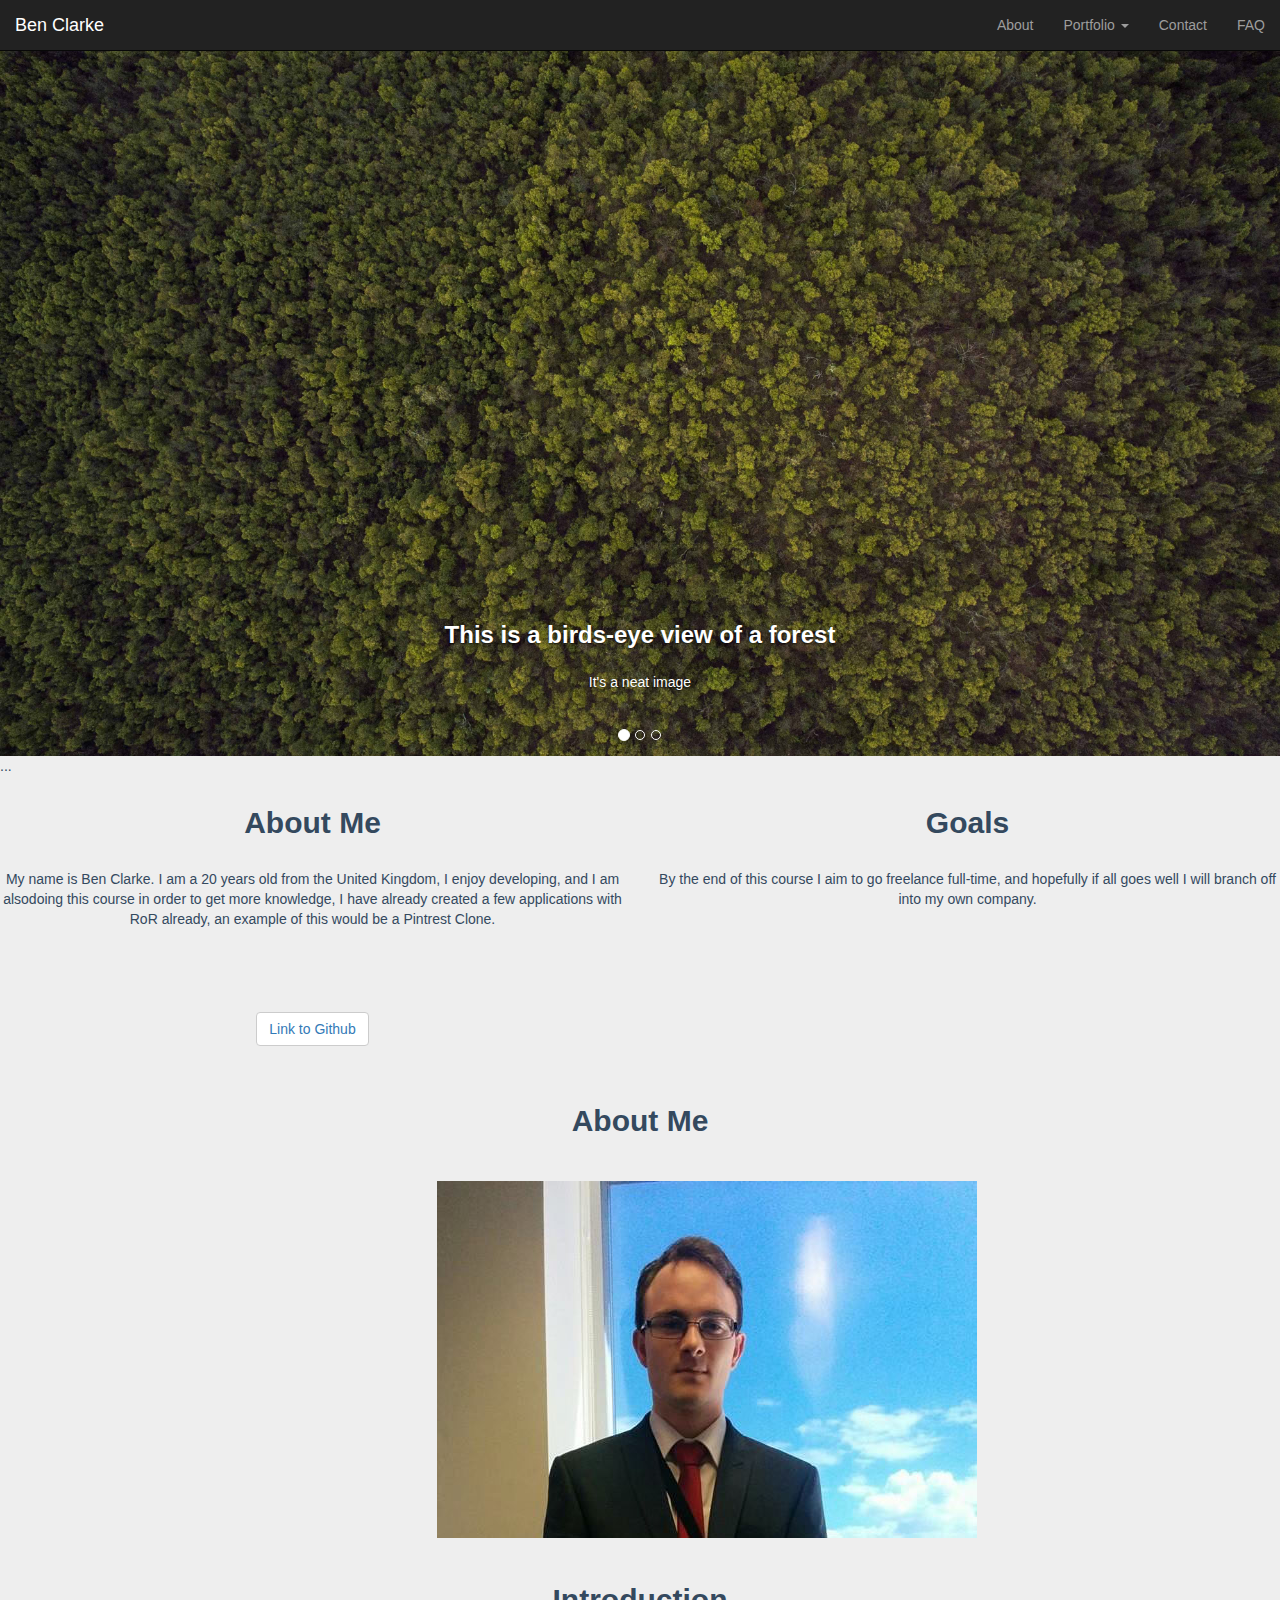
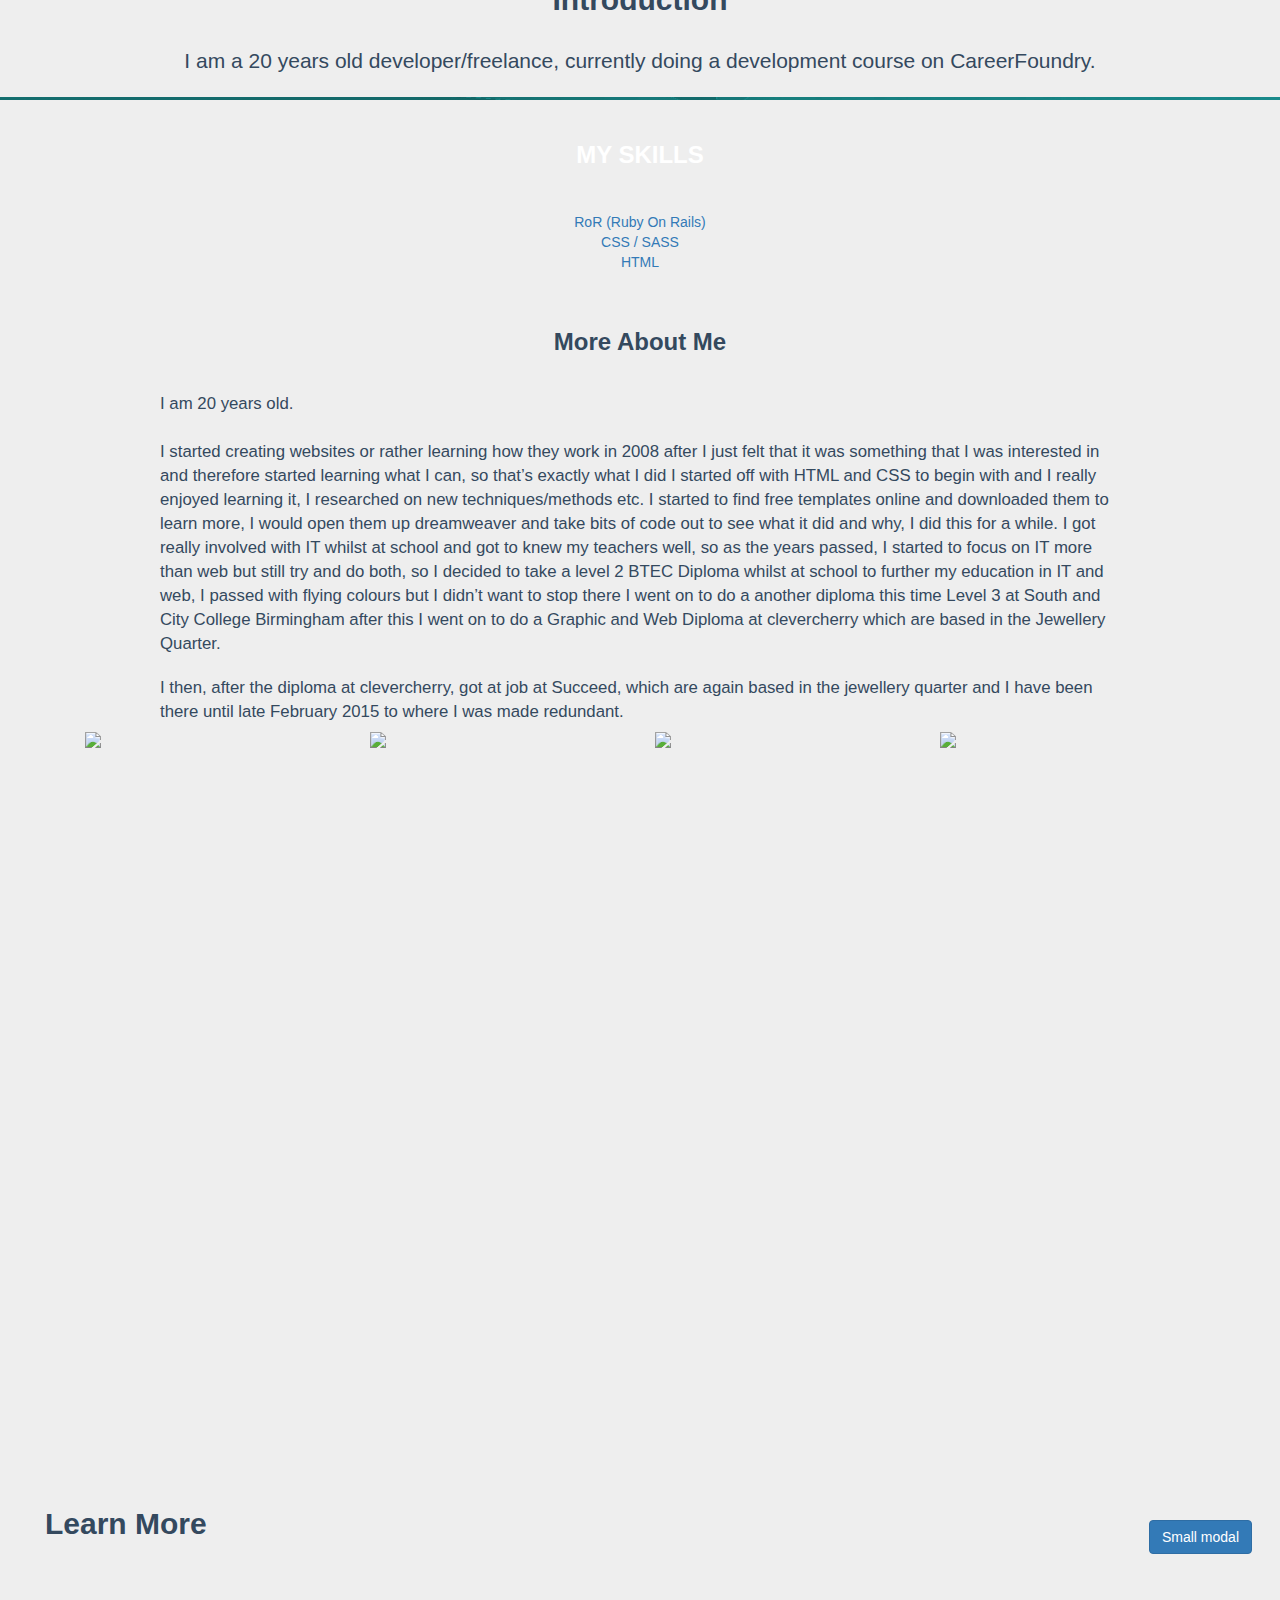
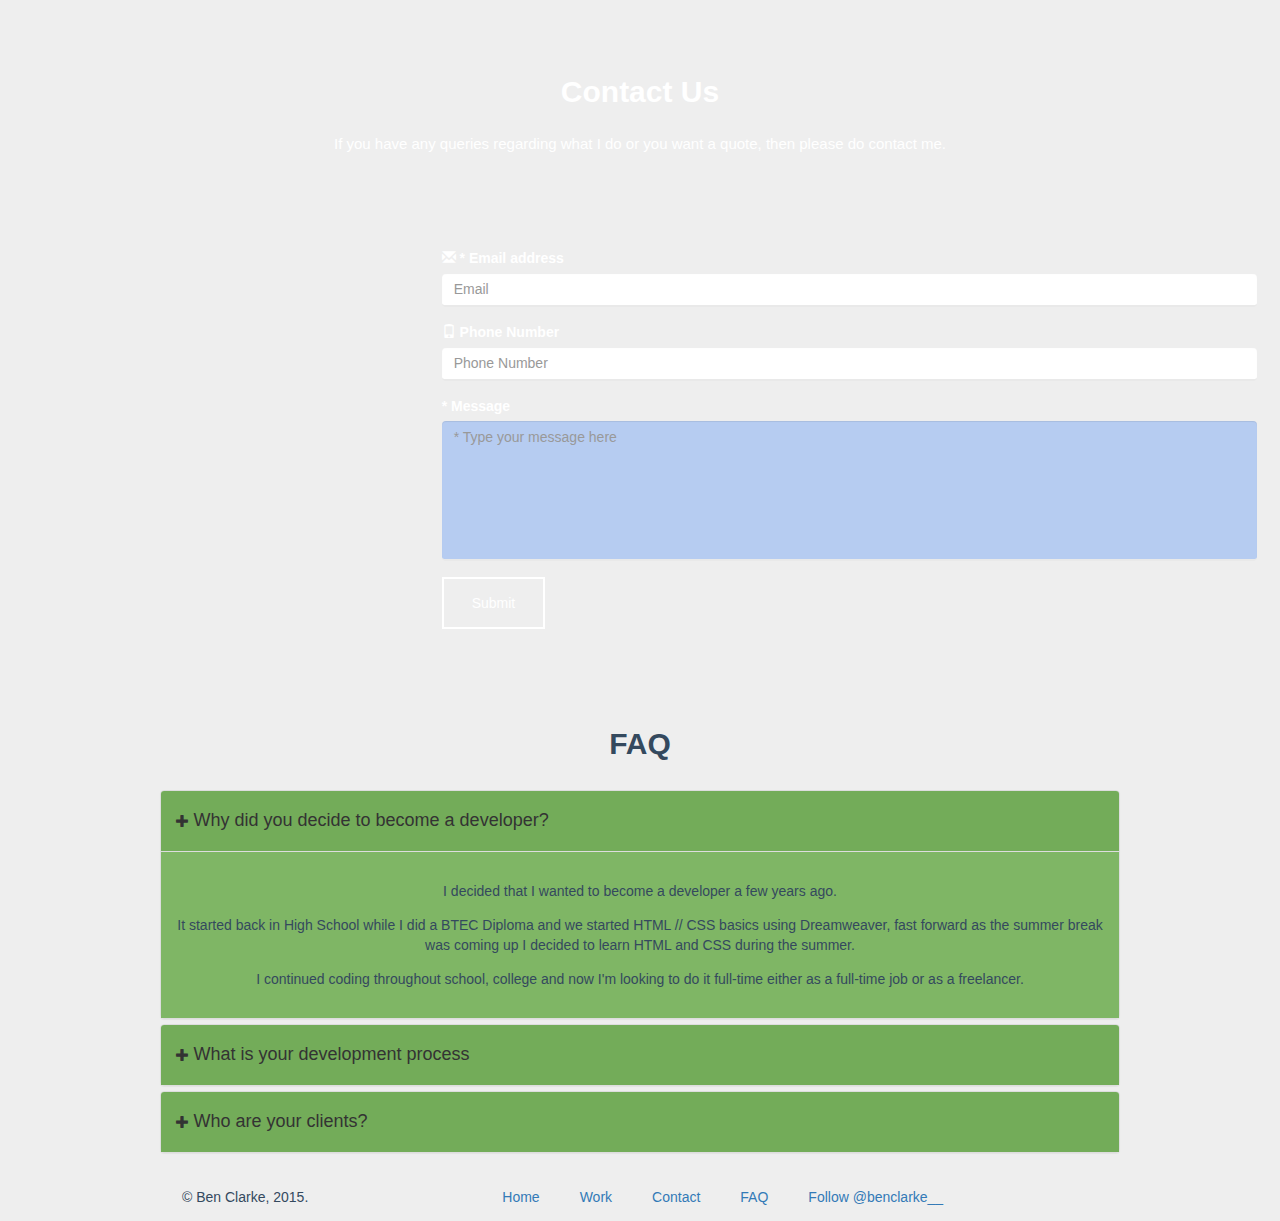
==== index.html @ e68ff6bf "push up to git" ====
<!DOCTYPE html>
<html lang="en">
  <head>
    <meta charset="utf-8">
    <meta http-equiv="X-UA-Compatible" content="IE=edge">
    <meta name="viewport" content="width=device-width, initial-scale=1">

    <title>Hello World!</title>

    <link rel="stylesheet" href="https://maxcdn.bootstrapcdn.com/bootstrap/3.3.6/css/bootstrap.min.css">
    <link href='https://fonts.googleapis.com/css?family=Open+Sans:400,600' rel='stylesheet' type='text/css'>
    <link rel="stylesheet" href="./css/styles.css">
    <script>!function(d,s,id){var js,fjs=d.getElementsByTagName(s)[0],p=/^http:/.test(d.location)?'http':'https';if(!d.getElementById(id)){js=d.createElement(s);js.id=id;js.src=p+'://platform.twitter.com/widgets.js';fjs.parentNode.insertBefore(js,fjs);}}(document, 'script', 'twitter-wjs');</script>

    <!-- HTML5 shim and Respond.js for IE8 support of HTML5 elements and media queries -->
    <!--[if lt IE 9]>
      <script src="https://oss.maxcdn.com/html5shiv/3.7.2/html5shiv.min.js"></script>
      <script src="https://oss.maxcdn.com/respond/1.4.2/respond.min.js"></script>
    <![endif]-->
  </head>

  <body data-spy="scroll" data-target=".navbar-default">

    <div id="fb-root"></div>
      <script>(function(d, s, id) {
        var js, fjs = d.getElementsByTagName(s)[0];
        if (d.getElementById(id)) return;
        js = d.createElement(s); js.id = id;
        js.src = "//connect.facebook.net/en_GB/sdk.js#xfbml=1&version=v2.5";
        fjs.parentNode.insertBefore(js, fjs);
      }(document, 'script', 'facebook-jssdk'));</script>

  <nav class="navbar navbar-inverse navbar-fixed-top" role="navigation">
    <div class="container-fluid">
      <!-- Brand and toggle get grouped for better mobile display -->
      <div class="navbar-header">
        <button type="button" class="navbar-toggle collapsed" data-toggle="collapse" data-target="#bs-example-navbar-collapse-1" aria-expanded="false">
          <span class="sr-only">Toggle navigation</span>
          <span class="icon-bar"></span>
          <span class="icon-bar"></span>
          <span class="icon-bar"></span>
        </button>
        <a class="navbar-brand" href="#top">Ben Clarke</a>
      </div>

      <!-- Collect the nav links, forms, and other content for toggling -->
      <div class="collapse navbar-collapse" id="bs-example-navbar-collapse-1">
        <ul class="nav navbar-nav navbar-right">
          <li><a href="#about">About</a></li>
          <li class="dropdown">
            <a href="#" class="dropdown-toggle" data-toggle="dropdown" role="button" aria-haspopup="true" aria-expanded="false">Portfolio <span class="caret"></span></a>
            <ul class="dropdown-menu">
              <li><a href="#work">Work #1</a></li>
              <li><a href="#work">Work #2</a></li>
            </ul>
          </li>
          <li><a href="#contact">Contact</a></li>
          <li><a href="#faq">FAQ</a></li>
        </ul>
      </div><!-- /.navbar-collapse -->
    </div><!-- /.container-fluid -->
  </nav>

  <div id="home">
    <div class="container-fluid">
      <div id="carousel-example-generic" class="carousel slide" data-ride="carousel">
        <!-- Indicators -->
        <ol class="carousel-indicators">
          <li data-target="#carousel-example-generic" data-slide-to="0" class="active"></li>
          <li data-target="#carousel-example-generic" data-slide-to="1"></li>
          <li data-target="#carousel-example-generic" data-slide-to="2"></li>
        </ol>

        <!-- Wrapper for slides -->
        <div class="carousel-inner" role="listbox">
          <div class="item active">
            <img src="./img/carousel/image-1" alt="">
            <div class="carousel-caption">
              <h3>This is a birds-eye view of a forest</h3>
              <p>It's a neat image</p>
            </div>
          </div>
          <div class="item">
            <img src="./img/carousel/trello_redesign.jpg" alt="Trello">
            <div class="carousel-caption">
              <h3>This is a Trello redesign that my good friend Mackenzie Child did</h3>
              <p><a href="http://mackenziechild.me">http://mackenziechild.me</a></p>
            </div>
          </div>
          ...
        </div>
      </div>

      <div class="row">
        <div class="col-md-6">
          <h2>About Me</h2>
          <p>My name is Ben Clarke. I am a 20 years old from the United Kingdom, I enjoy developing, and I am alsodoing this course in order to get more knowledge, I have already created a few applications with RoR already, an example of this would be a Pintrest Clone.</p>
        </div>

        <div class="col-md-6">
          <h2>Goals</h2>
          <p>By the end of this course I aim to go freelance full-time, and hopefully if all goes well I will branch off into my own company.</p>
        </div><!-- /col -->
      </div>

      <hr>
    </div> <!-- /container fluid -->
  </div><!-- end home -->

  <div class="container-fluid">
    <div class="row">
      <div class="col-lg-6 text-center">
        <button class="btn btn-default">
          <a href="https://github.com/ben-clarke">Link to Github</a>
        </button>
      </div>
    </div>
  </div>

  <!-- ABOUT PAGE -->
  <div class="container-fluid" id="about">
    <header>
      <h2>About Me</h2>
    </header><!-- header -->

    <div class="row">
      <div class="col-md-4"></div>
      <div class="col-md-4">
        <div class="img-fluid center-block"> <img src="./img/me.jpg" alt="Me">
      </div>
      <div class="col-md-4"></div>
    </div>

    <div class="row">
      <div class="col-md-12">
        <div class="intro">
          <h2>Introduction</h2>
          <p>I am a 20 years old developer/freelance, currently doing a development course on CareerFoundry.</p>
        </div>
      </div>
    </div>

    <div class="row">
      <div class="col-md-12" data-stellar-background-ratio="500">
        <div class="skills">
          <h3>My Skills</h3>
          <ul id="skill-list">
            <li><a href="#" title="Ruby On Rails" data-toggle="tooltip" data-placement="top" id="tooltip1">RoR (Ruby On Rails)</a></li>
            <li><a href="#" title="CSS / SASS" data-toggle="tooltip" data-placement="left" id="tooltip2">CSS / SASS</a></li>
            <li><a href="#" title="HTML" data-toggle="tooltip" data-placement="bottom" id="tooltip3">HTML</a></li>
          </ul>
        </div>
      </div>
    </div>

    <div class="row">
      <div class="col-md-12">
        <div class="main-text">
          <h3>More About Me</h3>
          <p>I am 20 years old.<p>
          <br>
          <p>I started creating websites or rather learning how they work in 2008 after I just felt that it was something that I was interested in and therefore started learning what I can, so that’s exactly what I did I started off with HTML and CSS to begin with and I really enjoyed learning it, I researched on new techniques/methods etc. I started to find free templates online and downloaded them to learn more, I would open them up dreamweaver and take bits of code out to see what it did and why, I did this for a while. I got really involved with IT whilst at school and got to knew my teachers well, so as the years passed, I started to focus on IT more than web but still try and do both, so I decided to take a level 2 BTEC Diploma whilst at school to further my education in IT and web, I passed with flying colours but I didn’t want to stop there I went on to do a another diploma this time Level 3 at South and City College Birmingham after this I went on to do a Graphic and Web Diploma at clevercherry which are based in the Jewellery Quarter.</p>
          <br>
          <p>I then, after the diploma at clevercherry, got at job at Succeed, which are again based in the jewellery quarter and I have been there until late February 2015 to where I was made redundant.</p>
        </div>
      </div>
    </div>
  </div> <!-- /container fluid -->

  <div class="container">
    <div class="row" id="work">
    </div><!-- / row -->
  </div><!-- / container -->

  <div class="embed-responsive embed-responsive-16by9">
    <iframe class="embed-responsive-item" width="180" height="315" src="https://www.youtube.com/embed/oAIN024Rf7U" frameborder="0" allowfullscreen>
    </iframe>
  </div>

    <div class="row">
      <h2 class="learn-more">Learn More</h2>
      <div class="modal-button">
        <button class="btn btn-primary" data-toggle="modal" data-target=".bs-example-modal-sm">Small modal</button>
      </div>
    </div>

    <!-- Small modal -->
    <div class="modal fade bs-example-modal-sm" tabindex="-1" role="dialog" aria-labelledby="mySmallModalLabel" aria-hidden="true" data-backdrop="static"  data-keyboard="false">
      <div class="modal-dialog modal-lg">
        <div class="modal-content">
          <div class="modal-header">
            <button type="button" class="close" data-dismiss="modal" aria-label="Close" ><span aria-hidden="true">&times;</span></button>
            <h4 class="modal-title" id="MyModalLabel">My C.V</h4>
          </div>
          <div class="modal-body">
            <embed id="modalembed" src="cv.pdf">
          </div>
        </div>
      </div>
    </div>

  <div class="container-fluid" id="contact">
    <div class="jumbotron col-lg-12">
      <h2>Contact Us</h2>
      <p>If you have any queries regarding what I do or you want a quote, then please do contact me.</p>
    </div>
    <div class="col-sm-4 col-md-4">
      <div id="map"></div>
    </div>
    <form class="col-sm-8 col-md-8">
      <div class="form-group">
        <label><span class="glyphicon glyphicon-envelope"></span> * Email address</label><br>
        <input type="email" class="form-control" placeholder="Email" required=”required”>
      </div>
      <div class="form-group">
        <label><span class="glyphicon glyphicon-phone"></span> Phone Number</label><br>
        <input type="<tel></tel>" class="form-control" placeholder="Phone Number">
      </div>
      <div class="form-group">
        <label>* Message</label>
        <textarea style="resize: none" cols="60" rows="5" required="required" class="form-control message-box" minlength="20"placeholder="* Type your message here"></textarea>
        <p id="char-count"></p>
        <p id="visible-comment"></p>
      </div>
      <button type="submit" class="button">Submit</button>
    </form>
  </div>

  <div class="container-fluid" id="faq">
    <h2>FAQ</h2>
    <div class="panel-group" id="accordion">
      <div class="panel panel-default">
        <div class="panel-heading">
          <h4 class="panel-title">
            <a data-toggle="collapse" data-parent="#accordion" href="#collapseOne">
              <span class="glyphicon glyphicon-plus"></span>
              <h4>Why did you decide to become a developer?</h4>
            </a>
          </h4>
        </div>
        <div id="collapseOne" class="panel-collapse collapse in">
          <div class="panel-body">
            <p>I decided that I wanted to become a developer a few years ago.</p>
            <p>It started back in High School while I did a BTEC Diploma and we started HTML // CSS basics using Dreamweaver, fast forward as the summer break was coming up I decided to learn HTML and CSS during the summer.</p>
            <p>I continued coding throughout school, college and now I'm looking to do it full-time either as a full-time job or as a freelancer.</p>
          </div>
        </div>
      </div>
      <div class="panel panel-default">
        <div class="panel-heading">
          <h4 class="panel-title">
            <a data-toggle="collapse" data-parent="#accordion" href="#collapseTwo">
              <span class="glyphicon glyphicon-plus"></span>
              <h4>What is your development process</h4>
            </a>
          </h4>
        </div>
        <div id="collapseTwo" class="panel-collapse collapse">
          <div class="panel-body">
            <p>When I receive a email from a potential client or a existing client, the email usually provides what they want first off (which is great). What I do first off is that I contact the client with a few ideas and opinions regarding the project.</p>
            <p>Next I contact the client regarding the costs of the project, obviously this depends on the project, however I send a final brief of the project, to the client, after this the client will then decide whether it is cost effective for them and whether they want to go ahead with the project.</p>
            <p>After the go ahead I get to work, creating a design (if needed) if the client does not require a re-design and already has one I of course gets this sent to be. I get started on the website straight away and chip away until the site is done (This could take anywhere from 2 weeks to a 1 month) but again this depemds on the project. Throughout the design / development process I of course update the client every step of the way and answer any questions they have.</p>
            <p>After I am happy with the site I then get to test the site, check for bugs, spelling etc and fix accordingly.</p>
            <p>After this I email the client that the site is complete and put the site on a test domain (usually on heroku), after I get the check that the client is happy and I get the go ahead to go live, I upload the website to my own deployment server and change the DNS for the domain accordingly. I provide the client with support, updates etc even after the site has gone live.</p>
           </div>
        </div>
      </div>
      <div class="panel panel-default">
        <div class="panel-heading">
          <h4 class="panel-title">
            <a data-toggle="collapse" data-parent="#accordion" href="#collapseThree">
              <span class="glyphicon glyphicon-plus"></span>
              <h4>Who are your clients?</h4>
            </a>
          </h4>
        </div>
        <div id="collapseThree" class="panel-collapse collapse">
          <div class="panel-body">
            <p>I have a number of clients that I have done sites for:</p>
            <ul>
              <li>Recyclapak - <a href="http://www.recyclapak.co.uk">recyclapak.co.uk</a></li>
              <li>Melting Pot Mosaics - <a href="http://www.meltingpotmosaics.co.uk">meltingpotmosaics.co.uk</a></li>
              <li>Ammarah Iqbal - <a href="http://aiqbaldesigns.com">aiqbaldesigns.com</a></li>
            </ul>
          </div>
        </div>
      </div>
    </div>
  </div> <!-- /container fluid -->

  <footer>
    <p>&copy; Ben Clarke, 2015.</p>
    <nav>
      <ul>
        <li><a href="#top">Home</a></li>
        <li><a href="#work">Work</a></li>
        <li><a href="#contact">Contact</a></li>
        <li><a href="#faq">FAQ</a></li>
        <li class="social"><a href="https://twitter.com/benclarke__" class="twitter-follow-button" data-show-count="false">Follow @benclarke__</a></li>
        <li class="social"><div class="fb-like" data-href="https://developers.facebook.com/docs/plugins/" data-layout="button_count" data-action="like" data-show-faces="false" data-share="true"></div></li>
      </ul>
    </nav>
  </footer>

  <script src="https://ajax.googleapis.com/ajax/libs/jquery/2.1.3/jquery.min.js"></script>
  <script src="https://maxcdn.bootstrapcdn.com/bootstrap/3.3.6/js/bootstrap.min.js"></script>

    <script>
      $('.hover').mouseover(function() {
        $('.text').css("visibility","visible");
      });

      $('.hover').mouseout(function() {
        $('.text').css("visibility","hidden");
      });
    </script>

    <script src="js/jquery.stellar.min.js"></script>
    <script src="js/work.js"></script>
    <script src="js/custom.js"></script>
    <script src="https://maps.googleapis.com/maps/api/js?key=AIzaSyB73tbX6u_U9jtpYAjRI8nZm90VJeP_leE&callback=initMap"
    async defer></script>

  </body>
</html>
---- css/styles.css ----
\:root {
  font-size: 16px;
}

body {
  padding-top: 3.850em;
  position: relative;
  background: #eee;
  margin: 0 auto;
  color: #34495e;
  width: 100%;
}

.container-fluid {
  padding: 0;
}

.column	{
  display: inline-block;
  position: absolute;
  padding: 0 20px;
  left: 380px;
  width: 50%;
}

/* Typography */
h1,
h2,
h3,
p {
  text-align: center;
  font-weight: 600;
  margin: 1em 0;
}

p {
  text-align: left;
  font-weight: 400;
}

.header h1 {
  text-align: center;
}

p {
  text-align: center;
}

.intro p {
  -webkit-margin-before: 0;
  font-weight: 400;
  margin: 1em 2em;
  font-size: 1.5em;
}

.skills h3 {
  text-transform: uppercase;
  text-align: center;
}

.main-text h3 {
  margin: 1.5em 0;
}

.main-text p {
  font-size: 1.2em;
  text-align: left;
  margin: 0 auto;
  width: 960px;
}

.navbar>.container .navbar-brand, .navbar>.container-fluid .navbar-brand {
  margin-left: 0;
}

.navbar>.container .navbar-brand, .navbar>.container-fluid .navbar-right{
  margin-right: 0;
}

/**** HOMEPAGE ****/
#home #carousel-example-generic {
  margin-top: -18px;
}

#home header {
  padding: 5em;
}

#home header h2 { text-align: center; }

#home strong { color: #fff; }

.learn-more { text-align: left; float: left; margin-left: 2em; }

.modal-button { float: right; padding: 15px; margin-right: 2em; }

#modalembed { height: 1000px; width: 100%; padding: 10px; }

.btn { margin: 2em 0; }

/**** ABOUT ****/
.center-block {
  margin: 1em 0;
  display: block;
}

.main-text {
  position: relative;
  clear: both;
}

.skills {
  background: url("../img/turquoise-polygon.jpg") no-repeat center center fixed;
  position: relative;
  padding: 1.5em 0;
  color: #fff
}

#skill-list {
  text-align: center;
  list-style: none;
  display: inline;
  width: inherit;
}

#

#skill-list a {
  color: #fff;
}

/**** WORK ****/
#work {
  margin: 0.625em 0;
  position: relative;
}

#work .text {;
  visibility: hidden;
}

#work img:hover {
  opacity: 0.20;
}

#work h3 {
  margin-top: -4.8em;
  color:#000;
}

#work p {
  margin-top: -1.3em;
  color: #000
}

/**** CONTACT ****/
iframe {
  margin: -60px 20px;
}

#map {
  height: 300px;
  width: 100%;
  center: {lat: 52.53762, lng: 13.39597}
}

#contact {
  background: url("../img/contact-bg.jpg");
  background-attachment: fixed;
  background-size: cover;
  position: relative;
  margin: 1em 0;
  height: 48em;
  width: 100%;
  top: 0;
}

#contact .jumbotron {
  background: transparent;
  text-align: center;
  margin-top: -1em;
  color: #fff;
}

#contact .jumbotron p {
  font-size: 1.5rem
}

#contact p {
  margin-top: -5px;
  font-size: 1.5em;
  color: #fff;
}

#contact p a {
  color: #fff;
  border-bottom: 1px solid #ccc;
}

#contact p a:hover {
  text-decoration: none;
}

form {
  color: #fff
}

.form-group {
  width: 99%;
}

textarea {
  min-height: 10em;
  resize: none;
}

.form-control {
  border-bottom: 2px solid #E9E9E9;
  border-right: 0;
  border-left: 0;
  border-top: 0;
}

input[type="submit"], .button {
  border: 2px solid #fff;
  background: transparent;
  text-decoration: none;
  text-align: center;
  padding: 1em 2em;
  font-size: 1em;
  color: #fff;
  outline: none;
}

.button:hover {
  border: 2px solid #fff;
  background: #fff;
  color: #000;
}

/**** FAQ PAGE ****/
#faq {
  margin: 0 auto;
  width: 960px;
}

#faq .panel-heading {
  background: rgb(115, 172, 89);
}

.panel-title span {
  font-size: 0.80em;
}

.panel-title h4 {
  display: inline-block;
}

.panel-body {
  background: rgb(127, 182, 101);
}

.panel-body a {
  color: rgb(173, 122, 190);
}

/**** FOOTER ****/
footer {
  float: left;
}

footer p {
  margin-left: 13em;
  float: left;
}

footer nav {
  margin: 1em 11em;
  float: right;
}

footer nav li {
  margin-right: 40px;
  list-style: none;
  float: left;
}

/**** CALCULATOR ****/
#calculator {
  -webkit-box-shadow: 0px 0px 4px 2px rgba(0,0,0,0.11);
  -moz-box-shadow: 0px 0px 4px 2px rgba(0,0,0,0.11);
  box-shadow: 0px 0px 4px 2px rgba(0,0,0,0.11);
  transform: translate(-50% -50%);
  position: relative;
  margin: 10em auto;
  background: #fff;
  height: 25em;
  width: 650px;
}

#calculator input {
  margin: 2em auto 0 auto;
  border-radius: 0;
  width: 97%;
}

#calculator .buttons {
  position: absolute;
  margin: 2em 15em;
  width: 100%;
}
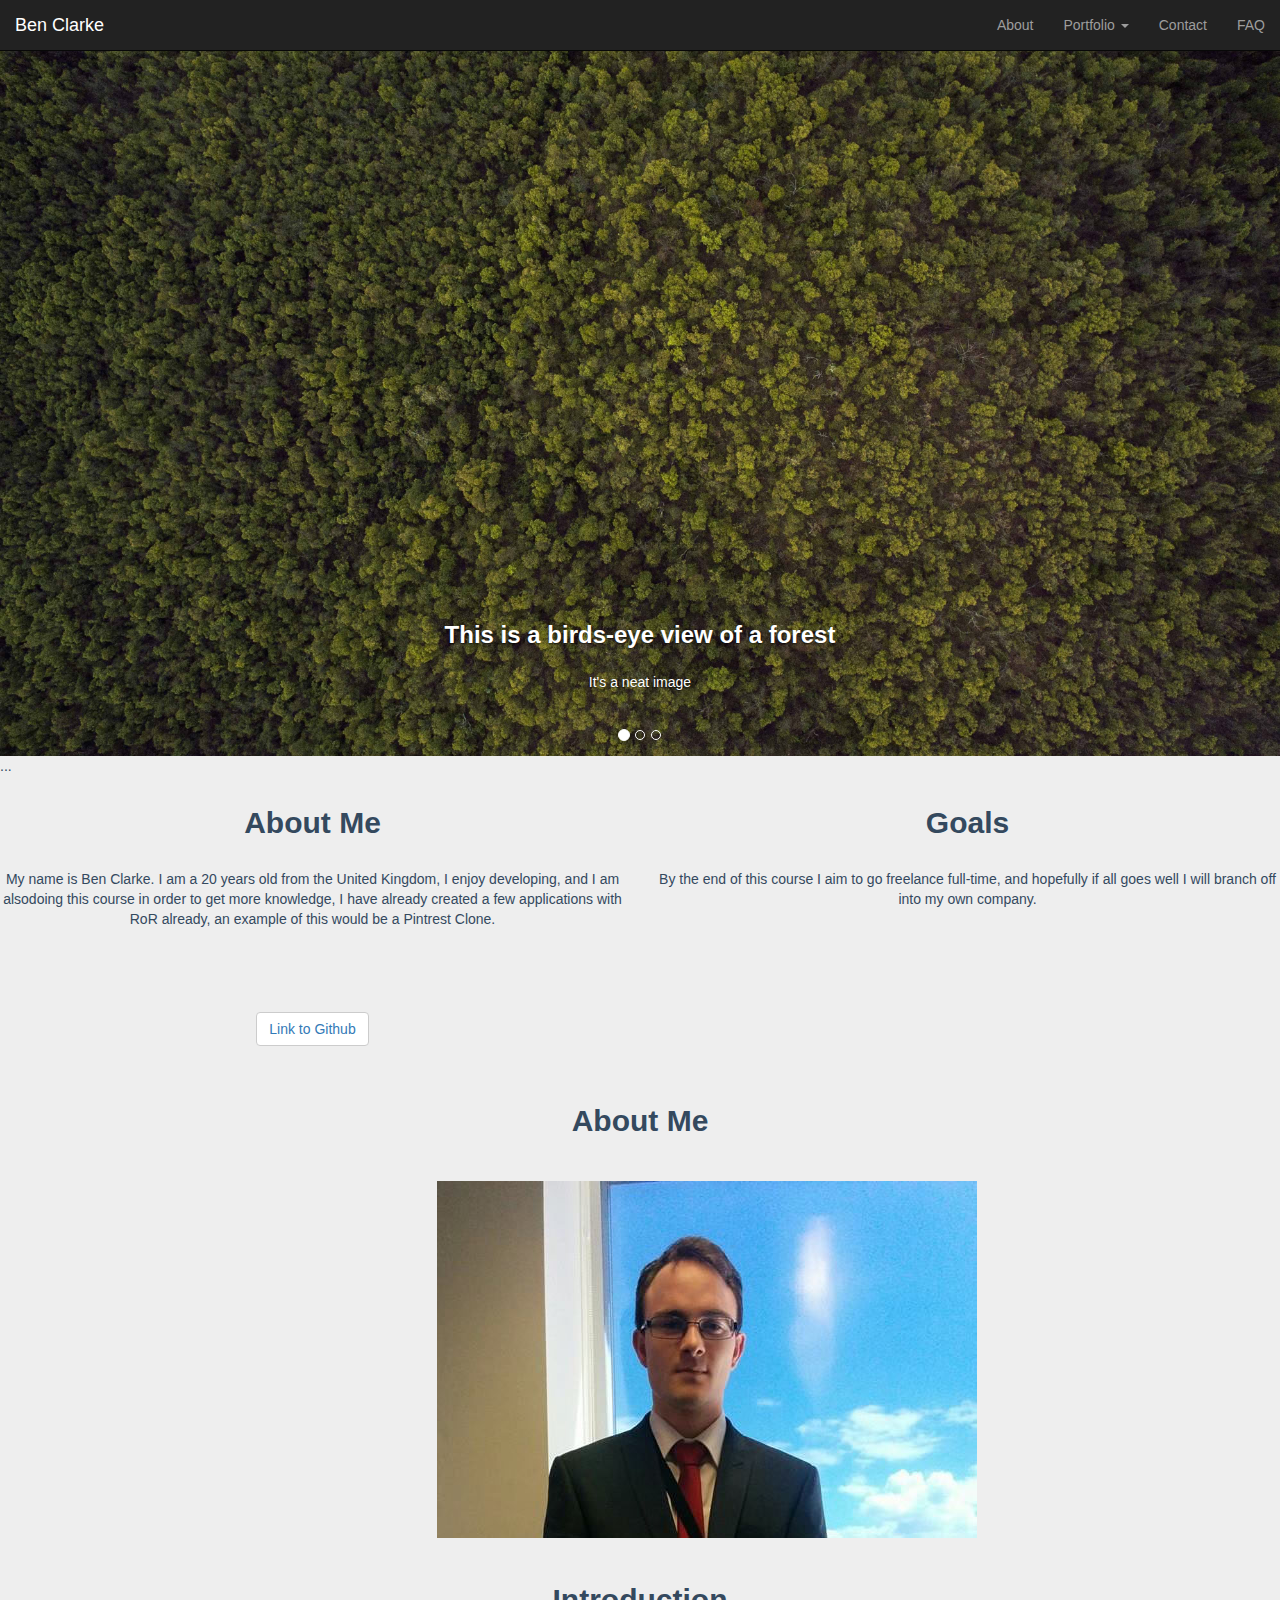
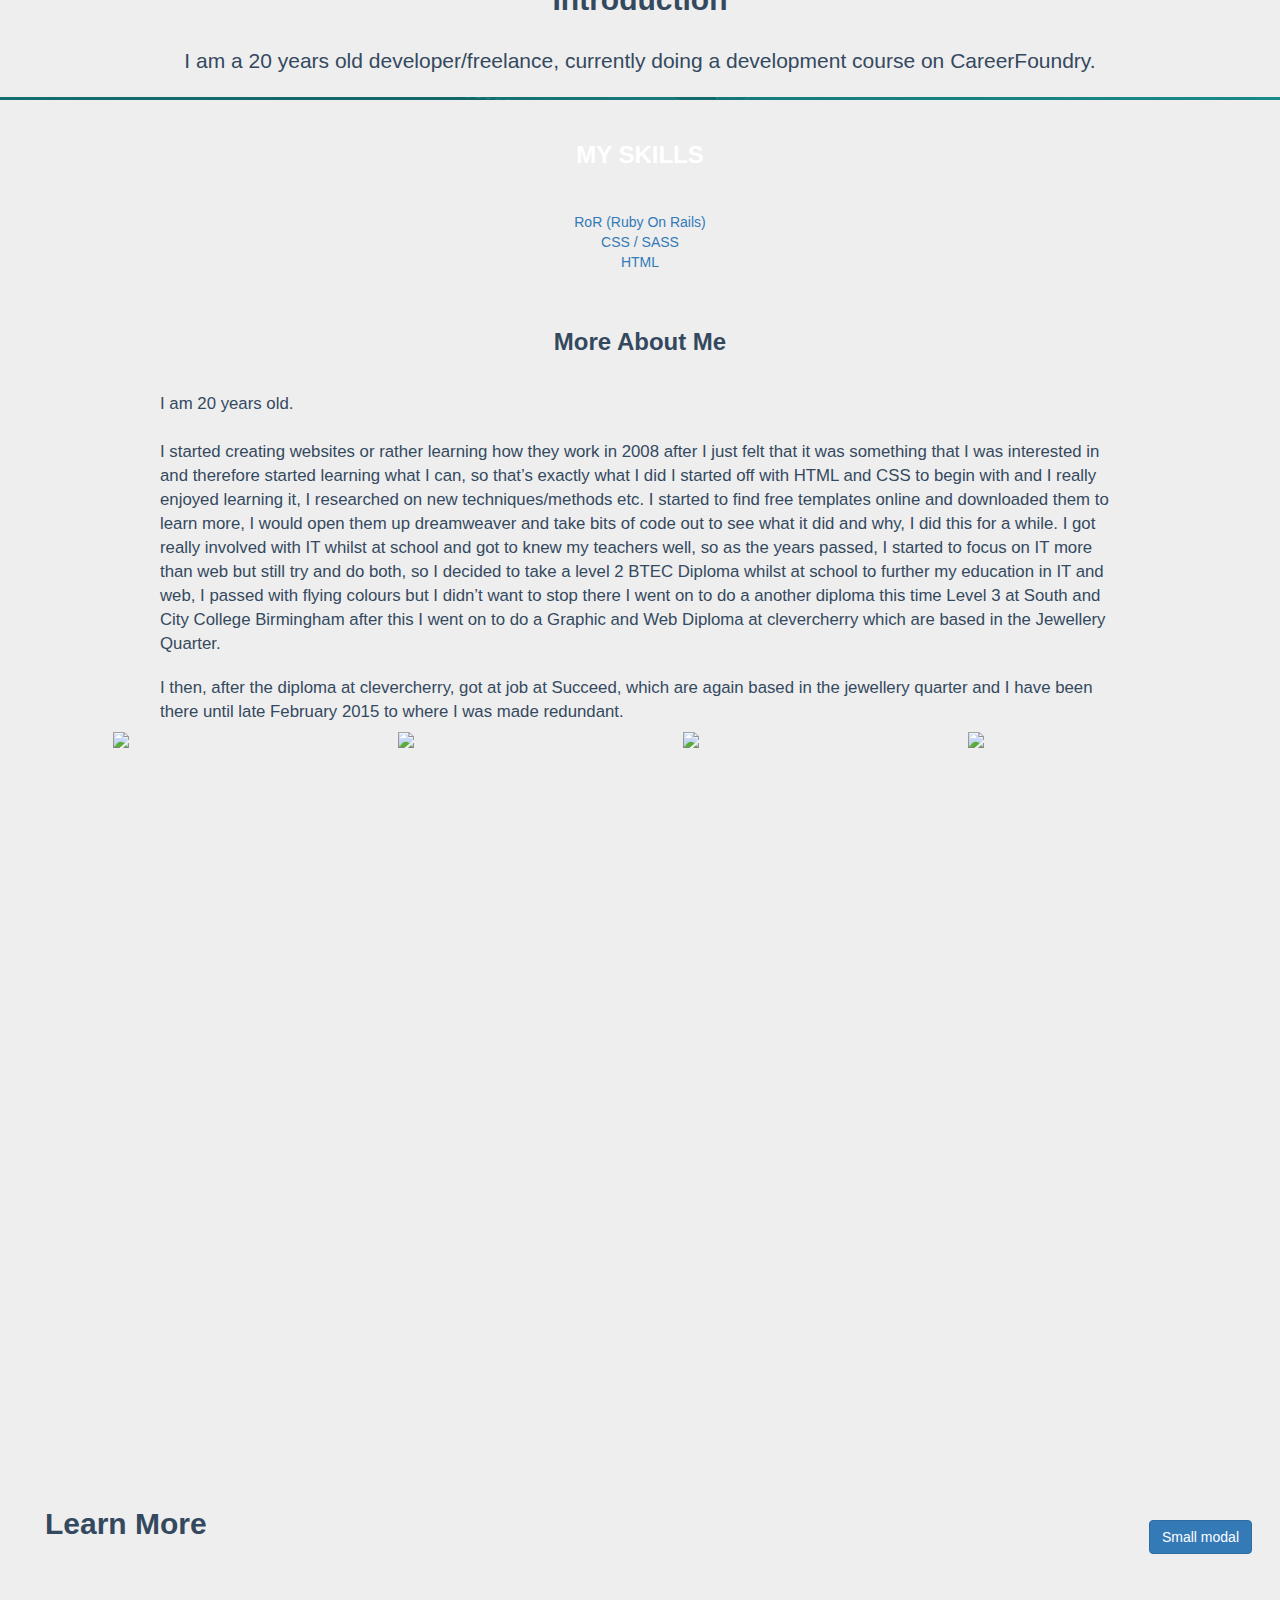
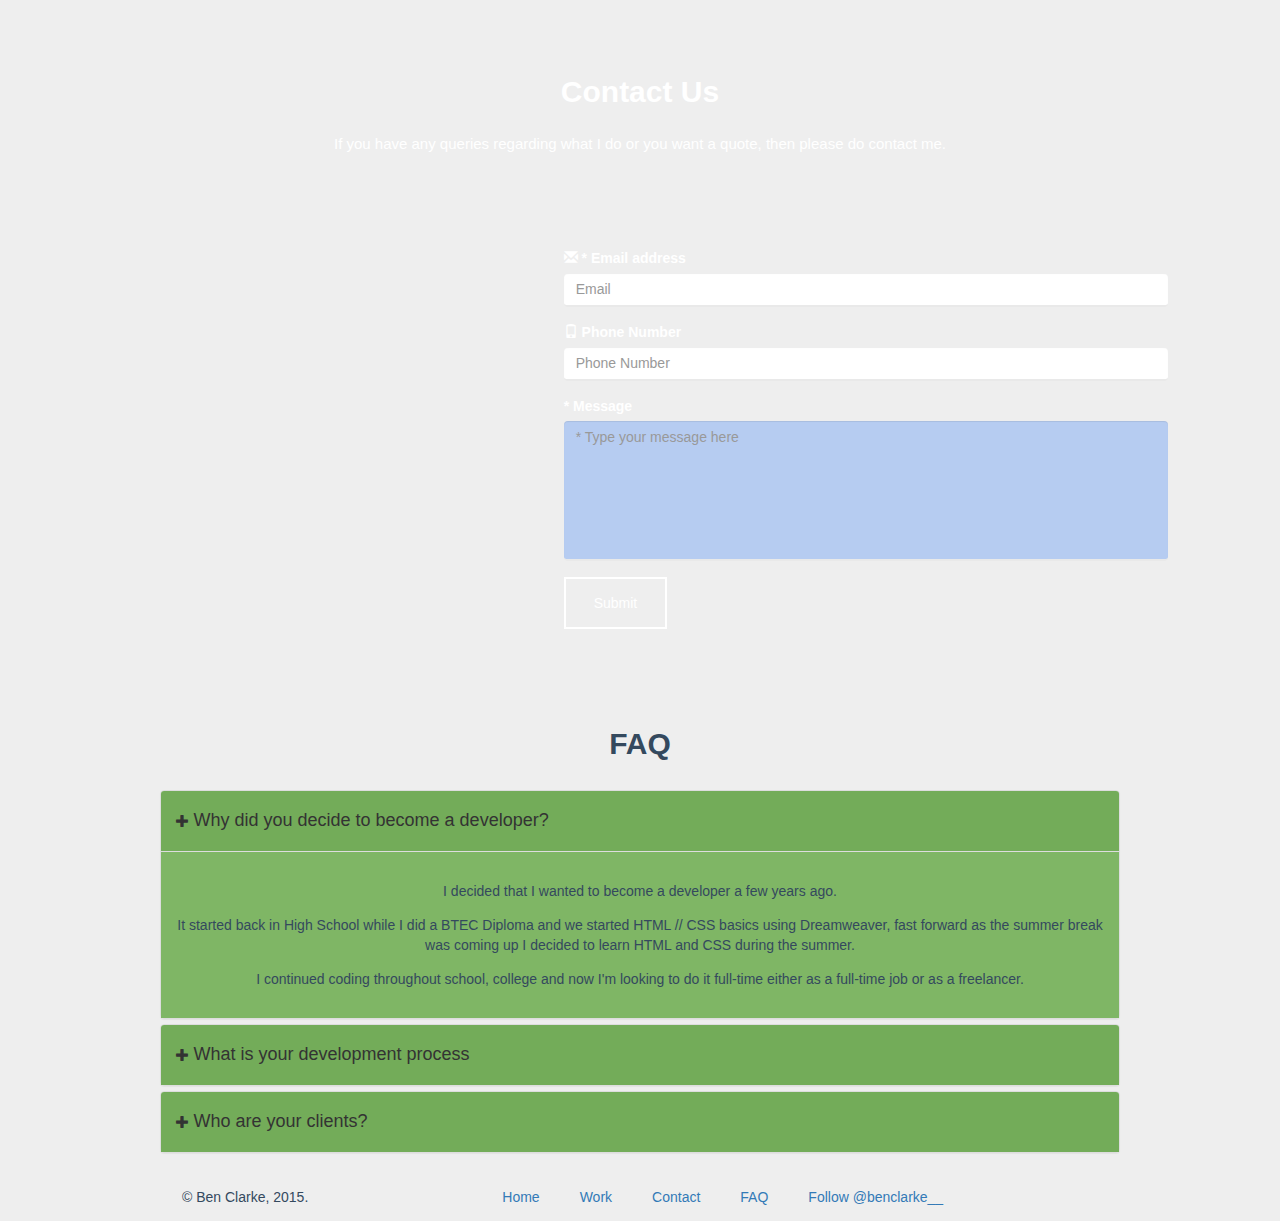
==== commit fe6e897d: "files changed" ====
--- a/index.html
+++ b/index.html
@@ -207,7 +207,7 @@
     <div class="col-sm-4 col-md-4">
       <div id="map"></div>
     </div>
-    <form class="col-sm-8 col-md-8">
+    <form class="col-sm-6 col-md-6">
       <div class="form-group">
         <label><span class="glyphicon glyphicon-envelope"></span> * Email address</label><br>
         <input type="email" class="form-control" placeholder="Email" required=”required”>
@@ -318,7 +318,16 @@
     <script src="js/jquery.stellar.min.js"></script>
     <script src="js/work.js"></script>
     <script src="js/custom.js"></script>
-    <script src="https://maps.googleapis.com/maps/api/js?key=AIzaSyB73tbX6u_U9jtpYAjRI8nZm90VJeP_leE&callback=initMap"
+    <script>
+      var map;
+      function initMap() {
+        map = new google.maps.Map(document.getElementById('map'), {
+          center: {lat: 52.53762, lng: 13.39597},
+          zoom: 8
+        });
+      }
+    </script>
+    <script src="https://maps.googleapis.com/maps/api/js?key=AIzaSyDyFgrq1Hc9oB6IqCfSHYZl5VT2yruOmdU&callback=initMap"
     async defer></script>
 
   </body>
--- a/css/styles.css
+++ b/css/styles.css
@@ -153,15 +153,43 @@
   color: #000
 }
 
+.work-img {
+  display: block;
+  margin: auto;
+  max-width: 200px;
+  position: relative;
+}
+
+.info {
+  position: absolute;
+  display: none;
+  top: 40%;
+  left: 10%;
+  color: #fff;
+  text-transform: uppercase;
+  font-weight: 700;
+  letter-spacing: 0.5em;
+  line-height: 1.6;
+}
+
+p.proj-title {
+  top: 35%
+  color: #fff;
+}
+
+.proj-title {
+  font-weight:700;
+}
+
 /**** CONTACT ****/
 iframe {
   margin: -60px 20px;
 }
 
-#map {
+#map iframe {
+  position: relative;
   height: 300px;
   width: 100%;
-  center: {lat: 52.53762, lng: 13.39597}
 }
 
 #contact {
@@ -206,7 +234,9 @@
 }
 
 .form-group {
+  position: relative;
   width: 99%;
+  left: 20%;
 }
 
 textarea {
@@ -225,10 +255,12 @@
   border: 2px solid #fff;
   background: transparent;
   text-decoration: none;
+  position: relative;
   text-align: center;
   padding: 1em 2em;
   font-size: 1em;
   color: #fff;
+  left: 20%;
   outline: none;
 }
 
@@ -309,3 +341,11 @@
   margin: 2em 15em;
   width: 100%;
 }
+
+#map {
+  height: 500px;
+  width: 500px;
+  z-index: 999;
+  position: absolute;
+  margin: -5.4em 3em;
+}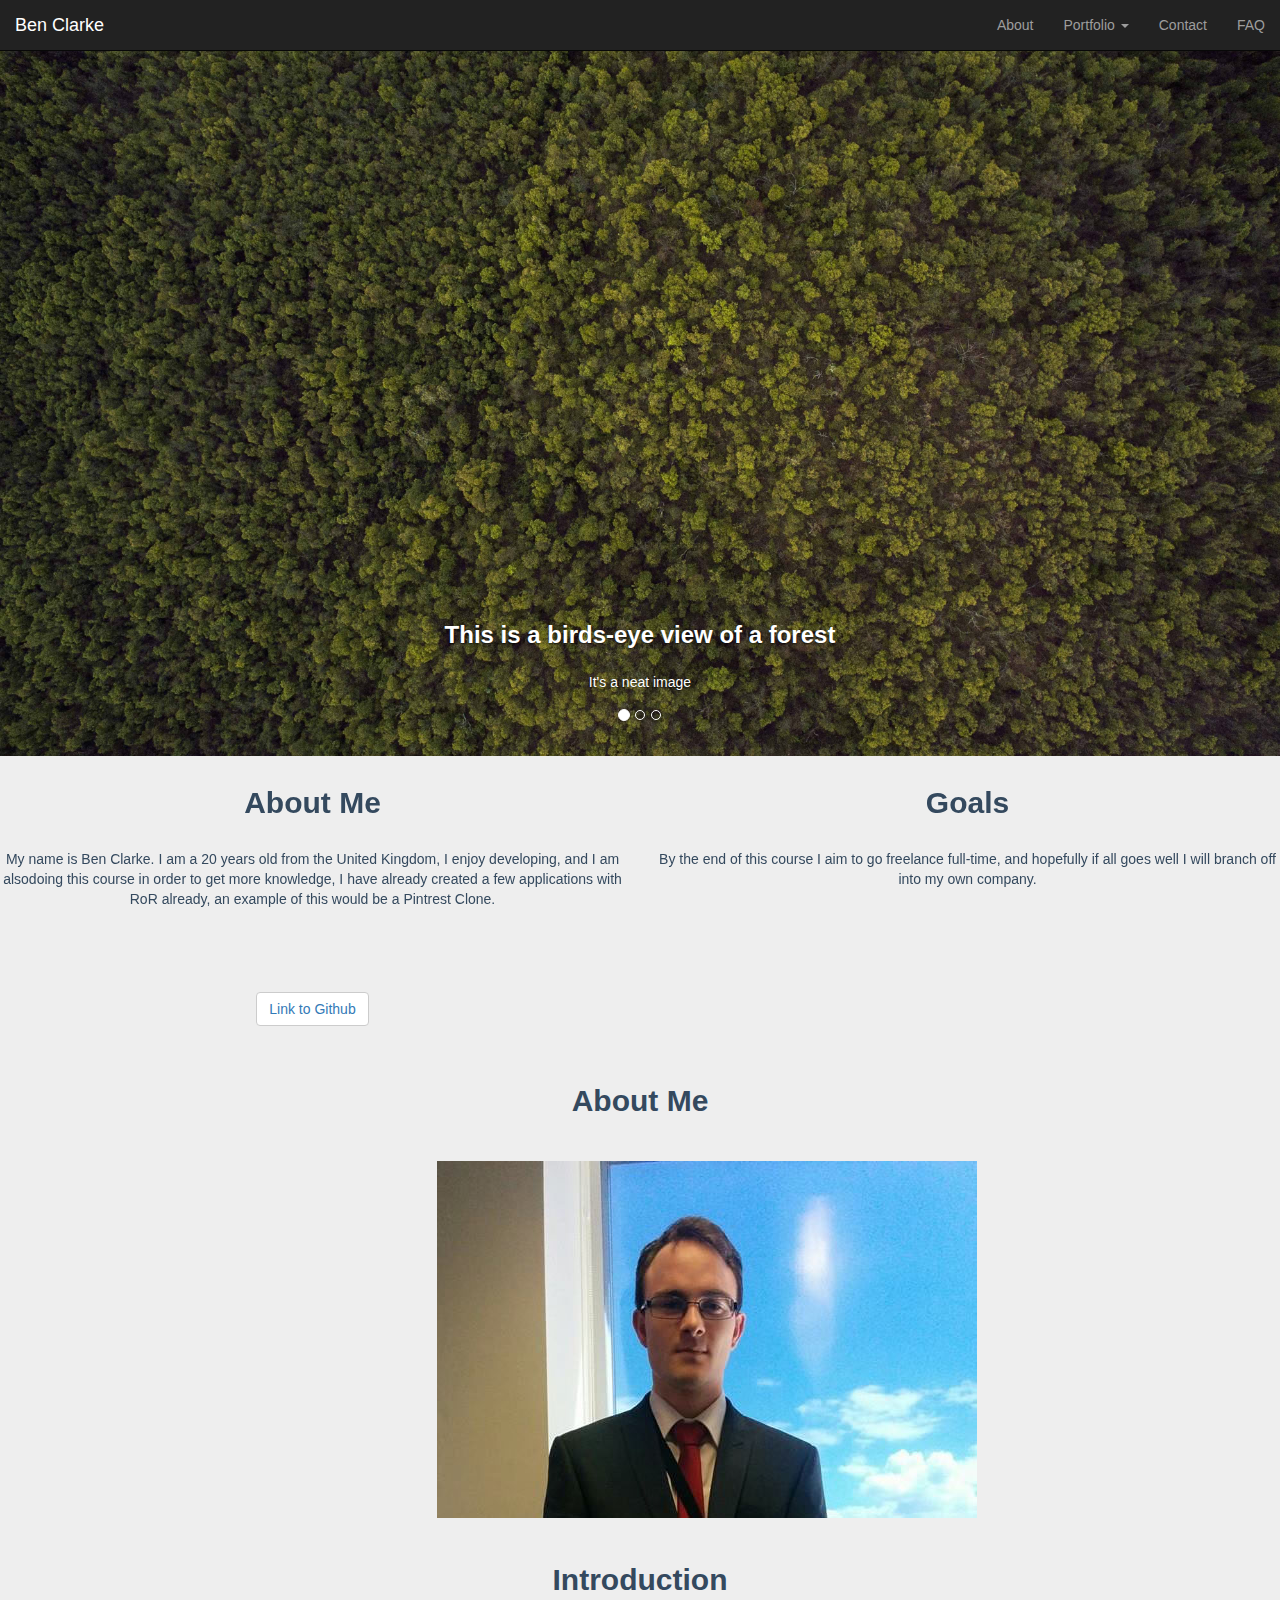
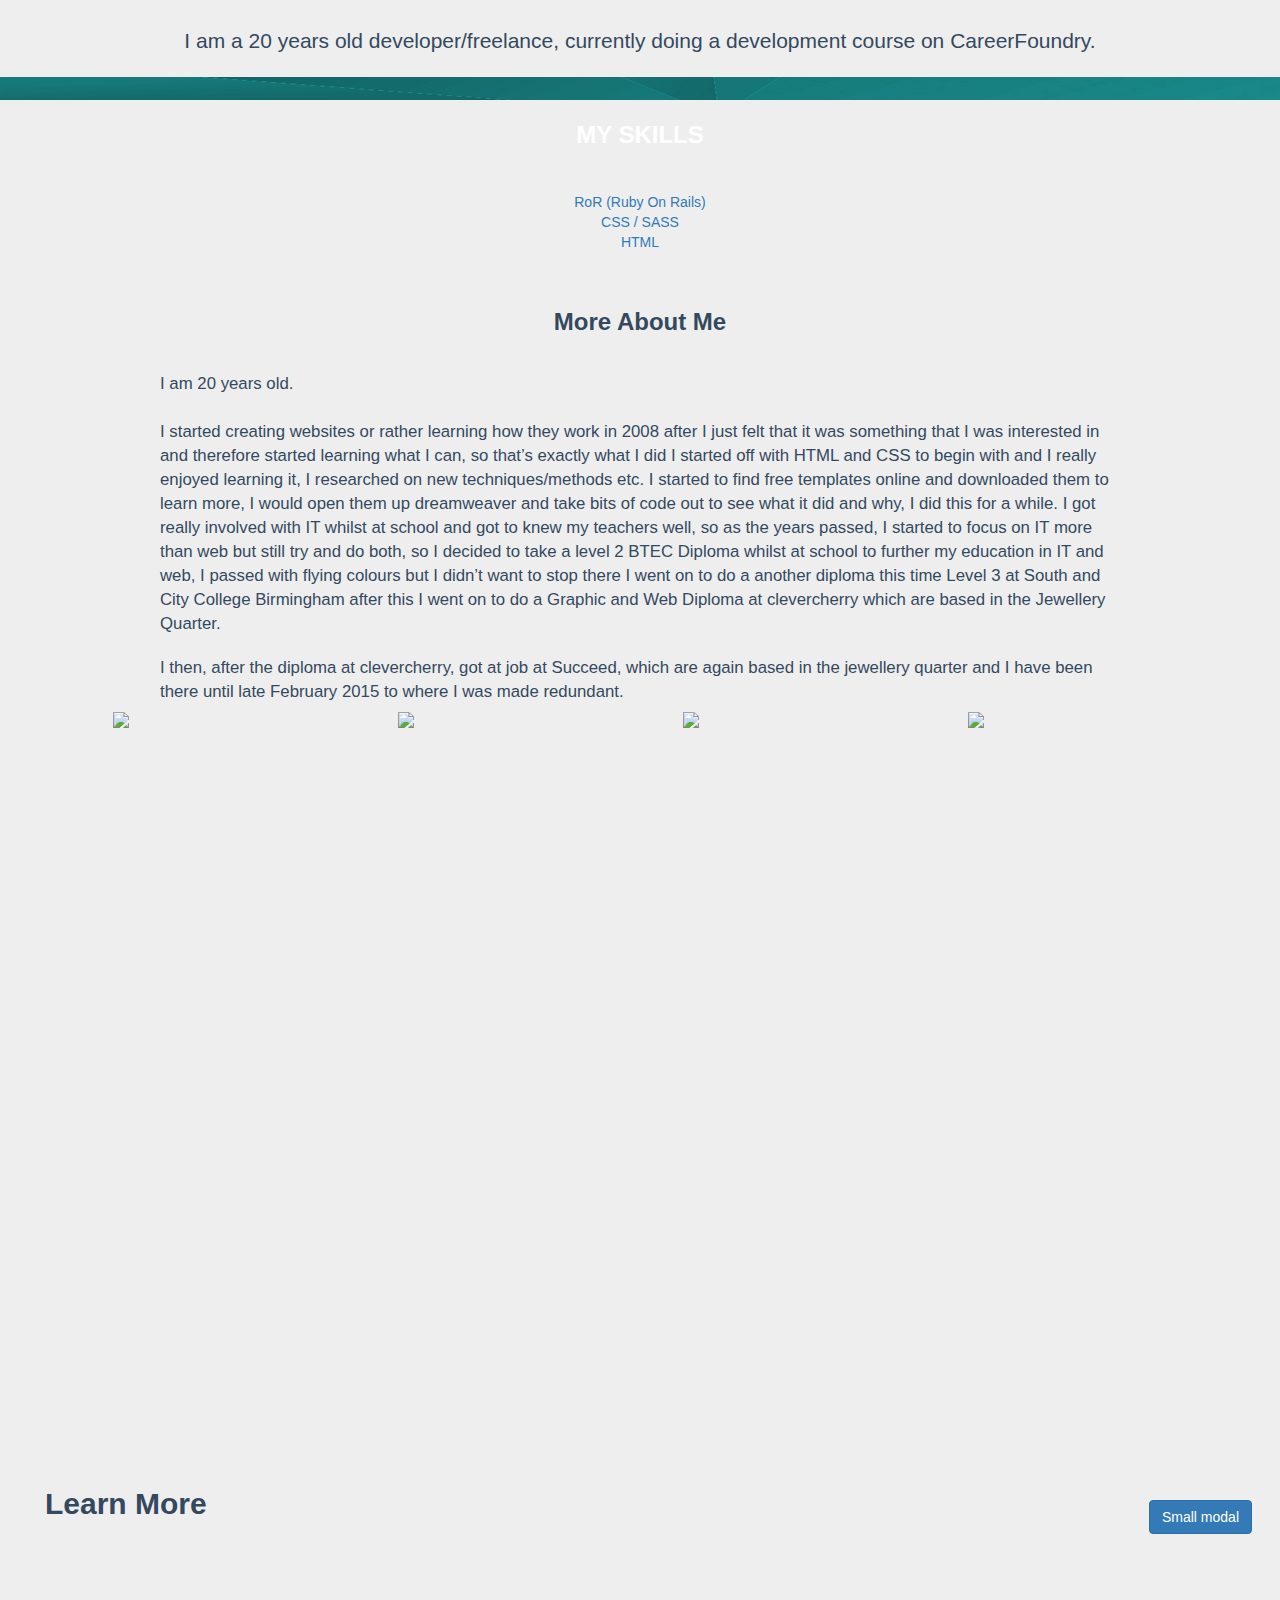
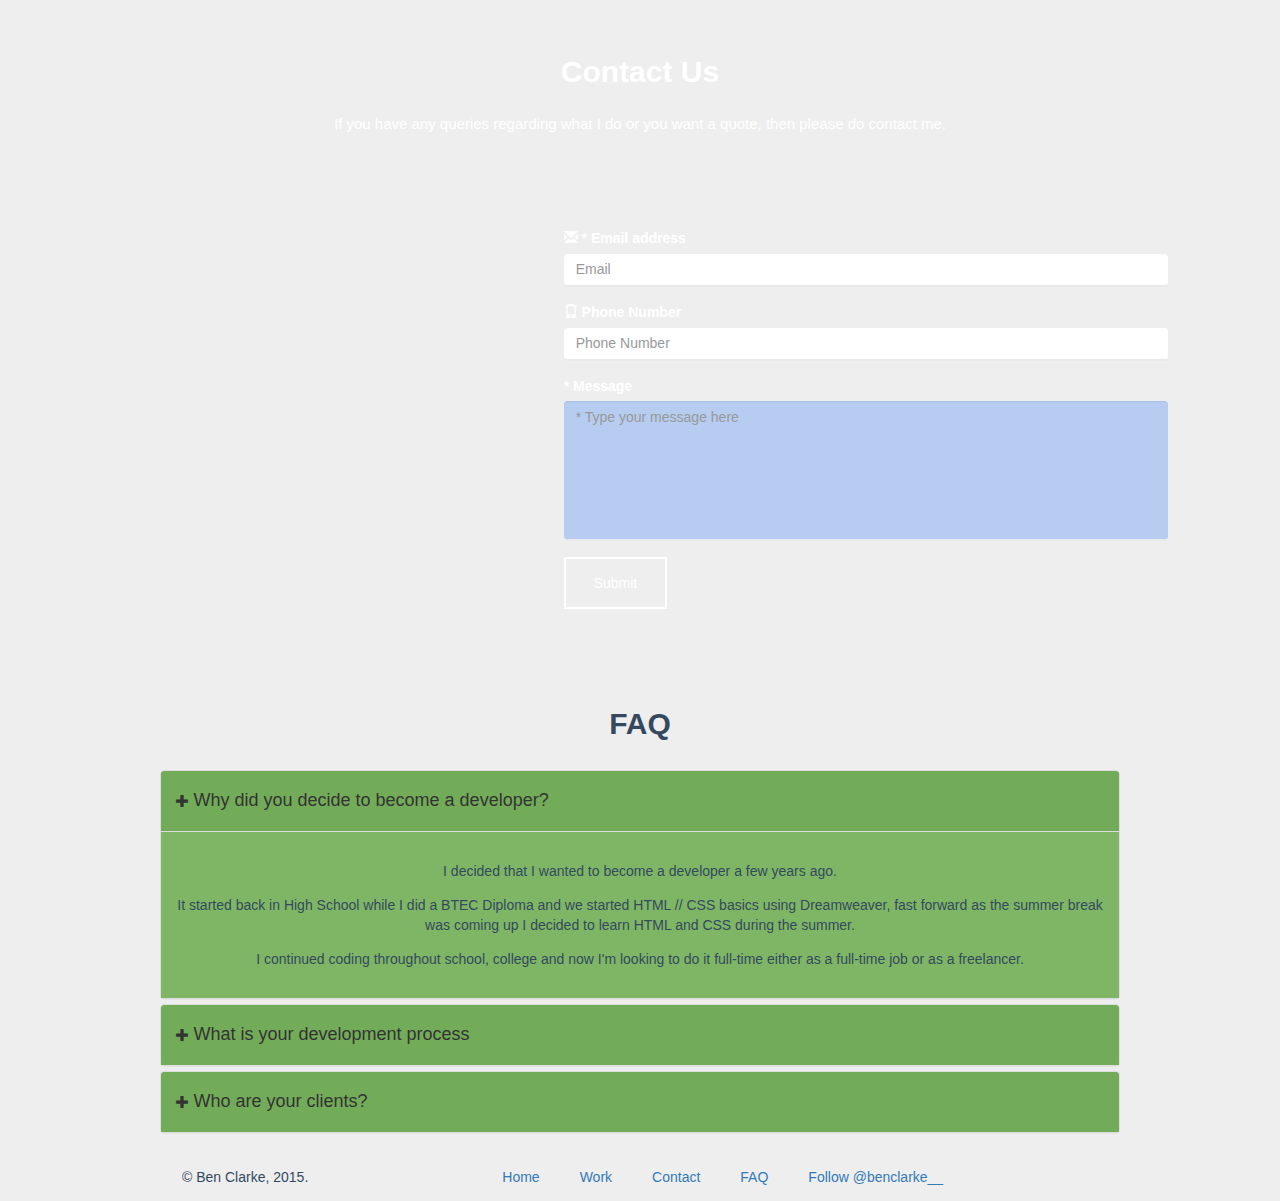
==== commit 6672f009: "uploaded third image" ====
--- a/index.html
+++ b/index.html
@@ -87,7 +87,13 @@
               <p><a href="http://mackenziechild.me">http://mackenziechild.me</a></p>
             </div>
           </div>
-          ...
+          <div class="item">
+            <img src="./img/carousel/trello_redesign.jpg" alt="Trello">
+            <div class="carousel-caption">
+              <h3>This is a Trello redesign that my good friend Mackenzie Child did</h3>
+              <p><a href="http://mackenziechild.me">http://mackenziechild.me</a></p>
+            </div>
+          </div>
         </div>
       </div>
 
